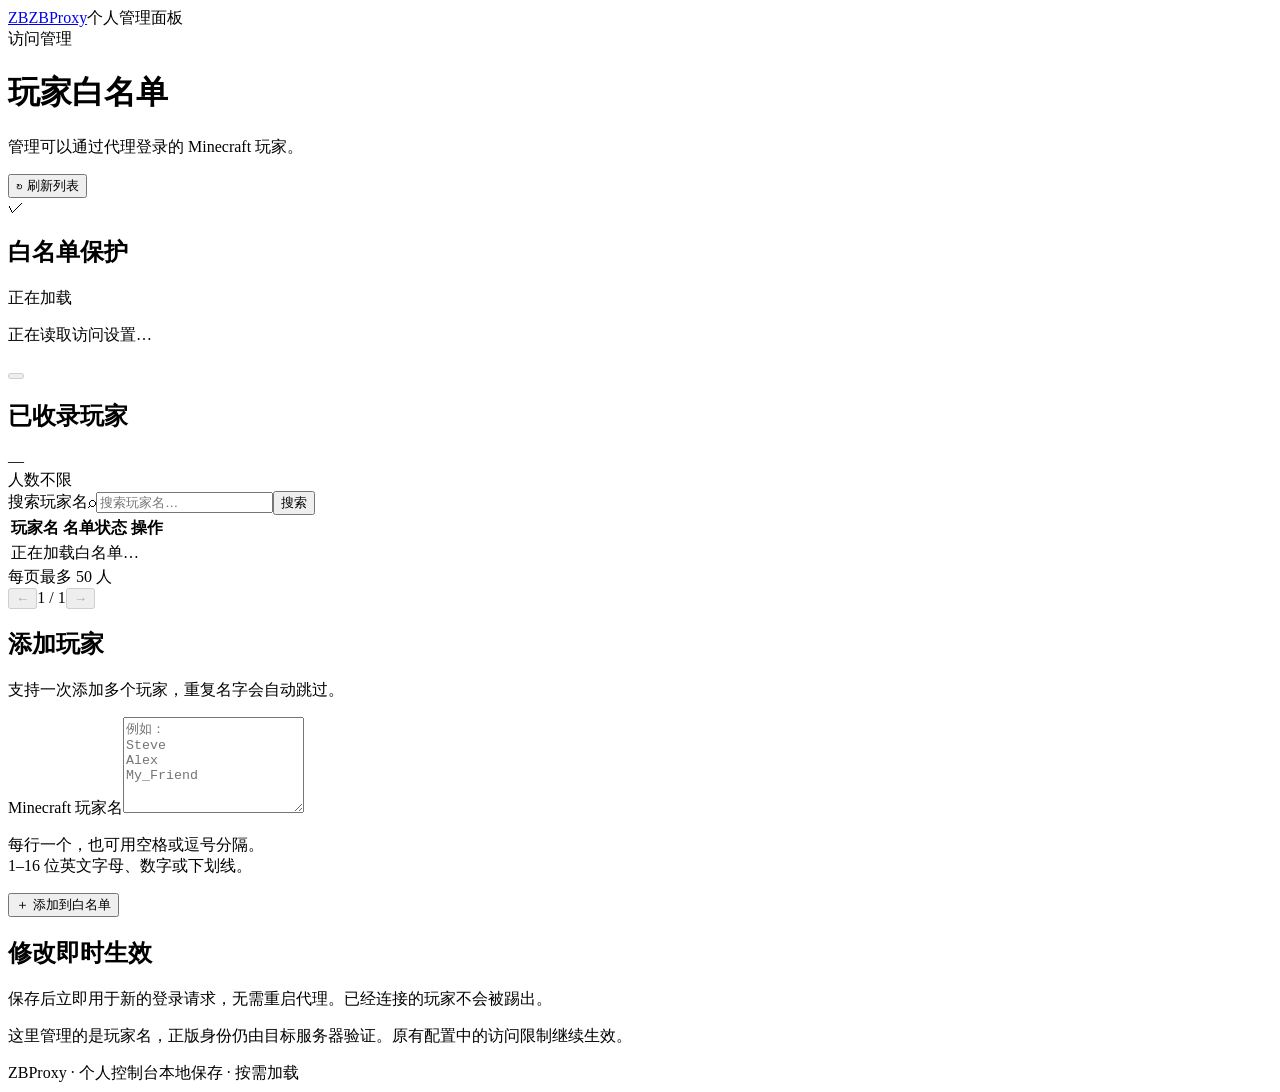
==== admin/static/index.html @ fef7be9c "feat: add embedded whitelist admin and improve relay performance" ====
<!doctype html>
<html lang="zh-CN">
<head>
  <meta charset="utf-8">
  <meta name="viewport" content="width=device-width,initial-scale=1">
  <meta name="color-scheme" content="light">
  <title>白名单 · ZBProxy</title>
  <link rel="icon" href="data:,">
  <link rel="stylesheet" href="/app.css">
  <script src="/app.js" defer></script>
</head>
<body>
  <header class="header"><div class="header-inner"><a class="brand" href="/" aria-label="ZBProxy 首页"><span class="brand-mark">ZB</span><span>ZBProxy</span></a><span class="header-label">个人管理面板</span></div></header>
  <main>
    <div class="intro"><div><div class="eyebrow">访问管理</div><h1>玩家白名单</h1><p>管理可以通过代理登录的 Minecraft 玩家。</p></div><button id="refresh" class="button secondary" type="button"><span aria-hidden="true">↻</span> 刷新列表</button></div>
    <div id="notice" class="notice" role="status" aria-live="polite" hidden></div>
    <section class="policy-card" aria-labelledby="policy-title"><div class="policy-icon" aria-hidden="true">✓</div><div class="policy-copy"><div class="policy-heading"><h2 id="policy-title">白名单保护</h2><span id="mode" class="badge">正在加载</span></div><p id="policy-description">正在读取访问设置…</p></div><button id="toggle" class="switch" type="button" role="switch" aria-checked="false" aria-label="启用白名单保护" disabled><span></span></button></section>
    <div class="workspace">
      <section class="card members" aria-labelledby="members-title">
        <div class="card-heading"><div class="heading-line"><h2 id="members-title">已收录玩家</h2><span id="count" class="count">—</span></div><span class="muted small">人数不限</span></div>
        <form id="search-form" class="search-form" role="search"><label class="sr-only" for="search">搜索玩家名</label><span aria-hidden="true" class="search-icon">⌕</span><input id="search" type="search" placeholder="搜索玩家名…" maxlength="16" autocomplete="off"><button class="button secondary compact" type="submit">搜索</button></form>
        <div class="table-wrap"><table><thead><tr><th scope="col">玩家名</th><th scope="col" class="permission-column">名单状态</th><th scope="col" class="actions-column">操作</th></tr></thead><tbody id="players"><tr><td colspan="3" class="empty">正在加载白名单…</td></tr></tbody></table></div>
        <div class="pagination"><span id="result-count" class="muted small">每页最多 50 人</span><div class="pager"><button id="previous" class="page-button" type="button" aria-label="上一页" disabled>←</button><span id="page-label" class="small">1 / 1</span><button id="next" class="page-button" type="button" aria-label="下一页" disabled>→</button></div></div>
      </section>
      <aside>
        <section class="card add-card" aria-labelledby="add-title"><h2 id="add-title">添加玩家</h2><p class="muted small">支持一次添加多个玩家，重复名字会自动跳过。</p><form id="add-form"><label for="names">Minecraft 玩家名</label><textarea id="names" rows="6" placeholder="例如：&#10;Steve&#10;Alex&#10;My_Friend" spellcheck="false" autocapitalize="off" autocomplete="off" required></textarea><p class="field-help" id="names-help">每行一个，也可用空格或逗号分隔。<br>1–16 位英文字母、数字或下划线。</p><button id="add" class="button primary full" type="submit">＋ 添加到白名单</button></form></section>
        <section class="help-card"><h2>修改即时生效</h2><p>保存后立即用于新的登录请求，无需重启代理。已经连接的玩家不会被踢出。</p><p>这里管理的是玩家名，正版身份仍由目标服务器验证。原有配置中的访问限制继续生效。</p></section>
      </aside>
    </div>
    <footer><span>ZBProxy · 个人控制台</span><span>本地保存 · 按需加载</span></footer>
  </main>
  <dialog id="confirm-dialog" aria-labelledby="dialog-title" aria-describedby="dialog-description"><form method="dialog"><h2 id="dialog-title">确认操作</h2><p id="dialog-description"></p><div class="dialog-actions"><button value="cancel" class="button secondary">取消</button><button id="confirm-button" value="confirm" class="button primary">确认</button></div></form></dialog>
</body>
</html>
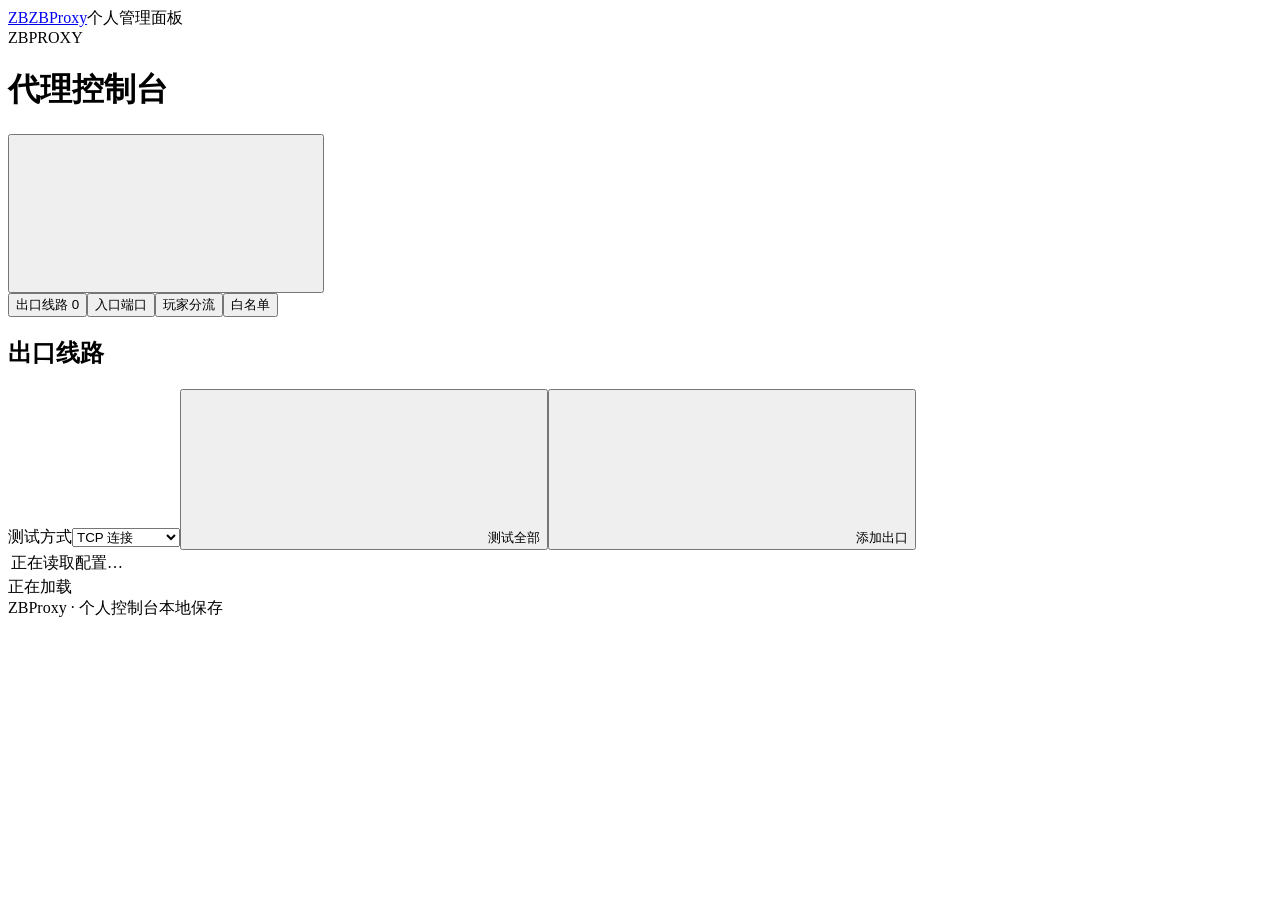
==== commit a0df38f9: "feat: add web-managed proxy routing and multiple encrypted clients" ====
--- a/admin/static/index.html
+++ b/admin/static/index.html
@@ -4,16 +4,26 @@
   <meta charset="utf-8">
   <meta name="viewport" content="width=device-width,initial-scale=1">
   <meta name="color-scheme" content="light">
-  <title>白名单 · ZBProxy</title>
+  <title>控制台 · ZBProxy</title>
   <link rel="icon" href="data:,">
   <link rel="stylesheet" href="/app.css">
   <script src="/app.js" defer></script>
+  <script src="/network.js" defer></script>
 </head>
 <body>
   <header class="header"><div class="header-inner"><a class="brand" href="/" aria-label="ZBProxy 首页"><span class="brand-mark">ZB</span><span>ZBProxy</span></a><span class="header-label">个人管理面板</span></div></header>
   <main>
-    <div class="intro"><div><div class="eyebrow">访问管理</div><h1>玩家白名单</h1><p>管理可以通过代理登录的 Minecraft 玩家。</p></div><button id="refresh" class="button secondary" type="button"><span aria-hidden="true">↻</span> 刷新列表</button></div>
+    <div class="intro"><div><div class="eyebrow">ZBPROXY</div><h1>代理控制台</h1></div><button id="refresh" class="button secondary" type="button" title="刷新当前列表" aria-label="刷新当前列表"><svg class="icon" aria-hidden="true"><use href="/icons.svg#refresh"/></svg></button></div>
     <div id="notice" class="notice" role="status" aria-live="polite" hidden></div>
+    <nav class="tabs" aria-label="管理导航"><button type="button" data-view="outbounds" aria-current="page">出口线路 <span id="outbound-count" class="count">0</span></button><button type="button" data-view="services">入口端口</button><button type="button" data-view="routes">玩家分流</button><button type="button" data-view="whitelist">白名单</button></nav>
+    <section id="network-panel" aria-labelledby="network-title">
+      <div class="section-toolbar"><h2 id="network-title">出口线路</h2><div class="toolbar-actions"><label id="probe-mode-label" class="inline-label" for="probe-mode">测试方式<select id="probe-mode"><option value="tcp">TCP 连接</option><option value="minecraft">Minecraft Ping</option></select></label><button id="probe-all" type="button" class="button secondary"><svg class="icon" aria-hidden="true"><use href="/icons.svg#activity"/></svg>测试全部</button><button id="network-add" type="button" class="button primary"><svg class="icon" aria-hidden="true"><use href="/icons.svg#plus"/></svg><span id="network-add-label">添加出口</span></button></div></div>
+      <div id="network-load-error" class="notice error" role="alert" hidden></div>
+      <div class="network-table-wrap"><table id="network-table"><thead id="network-head"></thead><tbody id="network-rows"><tr><td class="empty">正在读取配置…</td></tr></tbody></table></div>
+      <div class="section-footer"><span id="network-summary">正在加载</span><span id="network-status" role="status" aria-live="polite"></span></div>
+      <div id="probe-results" hidden><div class="section-toolbar"><h2>线路测试结果</h2><button id="clear-results" class="button secondary" type="button">清空结果</button></div><div class="network-table-wrap"><table><thead><tr><th>出口</th><th>测试方式</th><th>成功 / 次数</th><th>平均耗时</th><th>各次结果</th><th>测试时间</th></tr></thead><tbody id="probe-rows"></tbody></table></div></div>
+    </section>
+    <div id="whitelist-panel" hidden>
     <section class="policy-card" aria-labelledby="policy-title"><div class="policy-icon" aria-hidden="true">✓</div><div class="policy-copy"><div class="policy-heading"><h2 id="policy-title">白名单保护</h2><span id="mode" class="badge">正在加载</span></div><p id="policy-description">正在读取访问设置…</p></div><button id="toggle" class="switch" type="button" role="switch" aria-checked="false" aria-label="启用白名单保护" disabled><span></span></button></section>
     <div class="workspace">
       <section class="card members" aria-labelledby="members-title">
@@ -27,8 +37,10 @@
         <section class="help-card"><h2>修改即时生效</h2><p>保存后立即用于新的登录请求，无需重启代理。已经连接的玩家不会被踢出。</p><p>这里管理的是玩家名，正版身份仍由目标服务器验证。原有配置中的访问限制继续生效。</p></section>
       </aside>
     </div>
-    <footer><span>ZBProxy · 个人控制台</span><span>本地保存 · 按需加载</span></footer>
+    </div>
+    <footer><span>ZBProxy · 个人控制台</span><span id="revision-label">本地保存</span></footer>
   </main>
   <dialog id="confirm-dialog" aria-labelledby="dialog-title" aria-describedby="dialog-description"><form method="dialog"><h2 id="dialog-title">确认操作</h2><p id="dialog-description"></p><div class="dialog-actions"><button value="cancel" class="button secondary">取消</button><button id="confirm-button" value="confirm" class="button primary">确认</button></div></form></dialog>
+  <dialog id="editor-dialog" aria-labelledby="editor-title"><form id="editor-form"><div class="editor-heading"><h2 id="editor-title"></h2><button id="editor-close" class="icon-button" type="button" aria-label="关闭"><svg class="icon" aria-hidden="true"><use href="/icons.svg#x"/></svg></button></div><div id="editor-fields"></div><div id="editor-error" class="notice error" role="alert" hidden></div><div class="dialog-actions"><button id="editor-cancel" type="button" class="button secondary">取消</button><button id="editor-save" type="submit" class="button primary"><svg class="icon" aria-hidden="true"><use href="/icons.svg#save"/></svg>保存并生效</button></div></form></dialog>
 </body>
 </html>
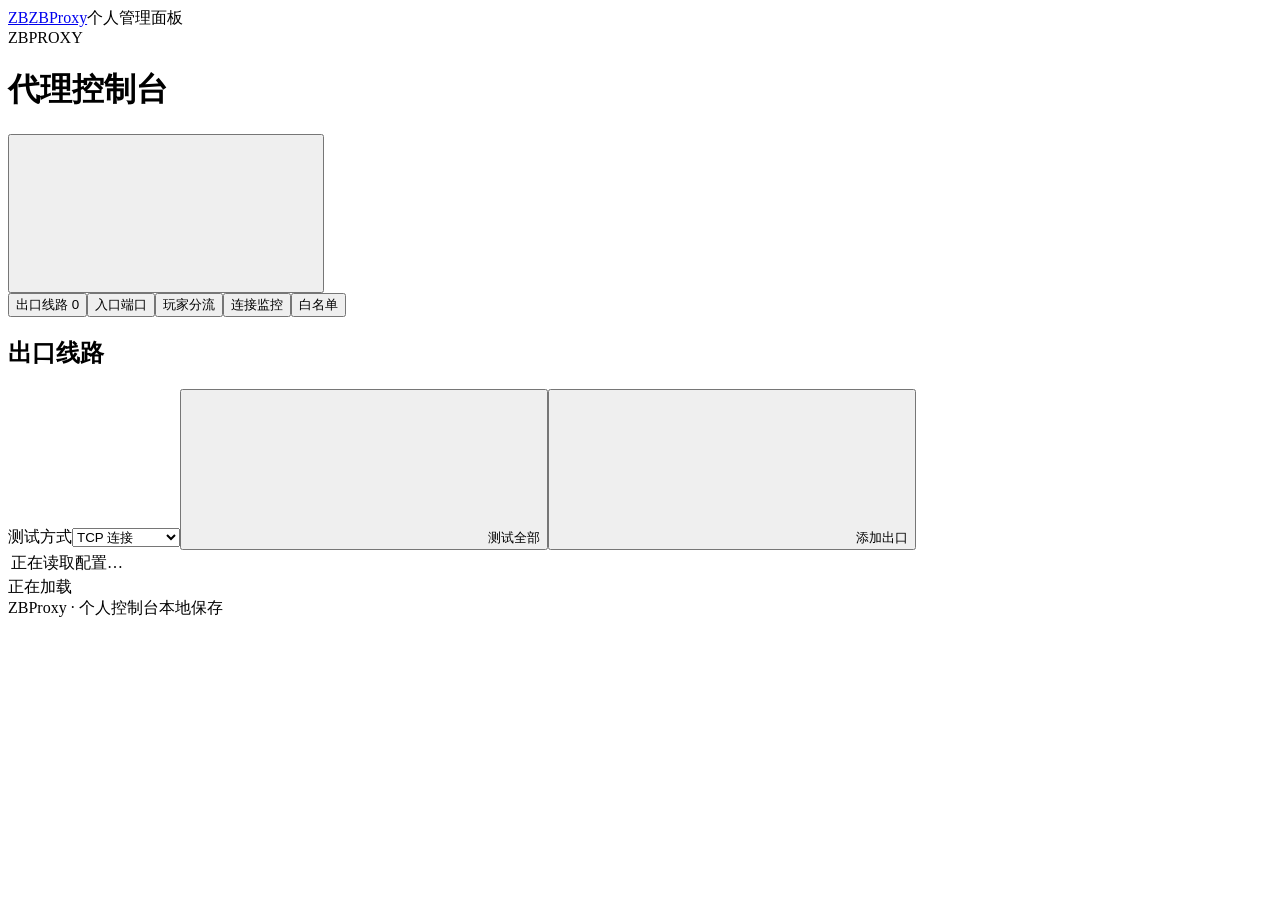
==== commit 945c132d: "feat: monitor live player routes and persist traffic statistics" ====
--- a/admin/static/index.html
+++ b/admin/static/index.html
@@ -9,13 +9,23 @@
   <link rel="stylesheet" href="/app.css">
   <script src="/app.js" defer></script>
   <script src="/network.js" defer></script>
+  <script src="/monitor.js" defer></script>
 </head>
 <body>
   <header class="header"><div class="header-inner"><a class="brand" href="/" aria-label="ZBProxy 首页"><span class="brand-mark">ZB</span><span>ZBProxy</span></a><span class="header-label">个人管理面板</span></div></header>
   <main>
     <div class="intro"><div><div class="eyebrow">ZBPROXY</div><h1>代理控制台</h1></div><button id="refresh" class="button secondary" type="button" title="刷新当前列表" aria-label="刷新当前列表"><svg class="icon" aria-hidden="true"><use href="/icons.svg#refresh"/></svg></button></div>
     <div id="notice" class="notice" role="status" aria-live="polite" hidden></div>
-    <nav class="tabs" aria-label="管理导航"><button type="button" data-view="outbounds" aria-current="page">出口线路 <span id="outbound-count" class="count">0</span></button><button type="button" data-view="services">入口端口</button><button type="button" data-view="routes">玩家分流</button><button type="button" data-view="whitelist">白名单</button></nav>
+    <nav class="tabs" aria-label="管理导航"><button type="button" data-view="outbounds" aria-current="page">出口线路 <span id="outbound-count" class="count">0</span></button><button type="button" data-view="services">入口端口</button><button type="button" data-view="routes">玩家分流</button><button type="button" data-view="monitor">连接监控</button><button type="button" data-view="whitelist">白名单</button></nav>
+    <section id="monitor-panel" aria-labelledby="monitor-title" hidden>
+      <div class="section-toolbar"><h2 id="monitor-title">连接监控</h2><span id="monitor-updated" class="muted small" role="status" aria-live="polite">正在读取</span></div>
+      <div id="monitor-error" class="notice error" role="alert" hidden></div>
+      <div id="monitor-storage-error" class="notice error" role="alert" hidden></div>
+      <dl class="monitor-summary"><div><dt>在线玩家 / 连接</dt><dd id="monitor-online">--</dd></div><div><dt>累计上传 / 下载</dt><dd id="monitor-traffic">--</dd></div><div><dt>累计连接时长</dt><dd id="monitor-duration">--</dd></div><div><dt>累计玩家 / 连接</dt><dd id="monitor-total">--</dd></div></dl>
+      <div class="monitor-toolbar"><div class="monitor-modes" role="group" aria-label="统计视图"><button type="button" data-monitor-mode="online" aria-pressed="true">当前连接</button><button type="button" data-monitor-mode="history" aria-pressed="false">累计统计</button></div><form id="monitor-search-form" role="search"><label class="sr-only" for="monitor-search">搜索玩家、UUID、入口或出口</label><input id="monitor-search" type="search" maxlength="128" placeholder="搜索玩家、入口或出口" autocomplete="off"><button class="icon-button" type="submit" aria-label="搜索" title="搜索"><svg class="icon" aria-hidden="true"><use href="/icons.svg#search"/></svg></button></form></div>
+      <div class="network-table-wrap"><table id="monitor-table"><thead id="monitor-head"></thead><tbody id="monitor-rows"><tr><td colspan="7" class="empty">正在读取连接…</td></tr></tbody></table></div>
+      <div class="pagination monitor-pagination"><span id="monitor-result-count" class="muted small"></span><div class="pager"><button id="monitor-previous" class="page-button" type="button" aria-label="上一页" title="上一页" disabled><svg class="icon" aria-hidden="true"><use href="/icons.svg#chevron-left"/></svg></button><span id="monitor-page" class="small">1 / 1</span><button id="monitor-next" class="page-button" type="button" aria-label="下一页" title="下一页" disabled><svg class="icon" aria-hidden="true"><use href="/icons.svg#chevron-right"/></svg></button></div></div>
+    </section>
     <section id="network-panel" aria-labelledby="network-title">
       <div class="section-toolbar"><h2 id="network-title">出口线路</h2><div class="toolbar-actions"><label id="probe-mode-label" class="inline-label" for="probe-mode">测试方式<select id="probe-mode"><option value="tcp">TCP 连接</option><option value="minecraft">Minecraft Ping</option></select></label><button id="probe-all" type="button" class="button secondary"><svg class="icon" aria-hidden="true"><use href="/icons.svg#activity"/></svg>测试全部</button><button id="network-add" type="button" class="button primary"><svg class="icon" aria-hidden="true"><use href="/icons.svg#plus"/></svg><span id="network-add-label">添加出口</span></button></div></div>
       <div id="network-load-error" class="notice error" role="alert" hidden></div>
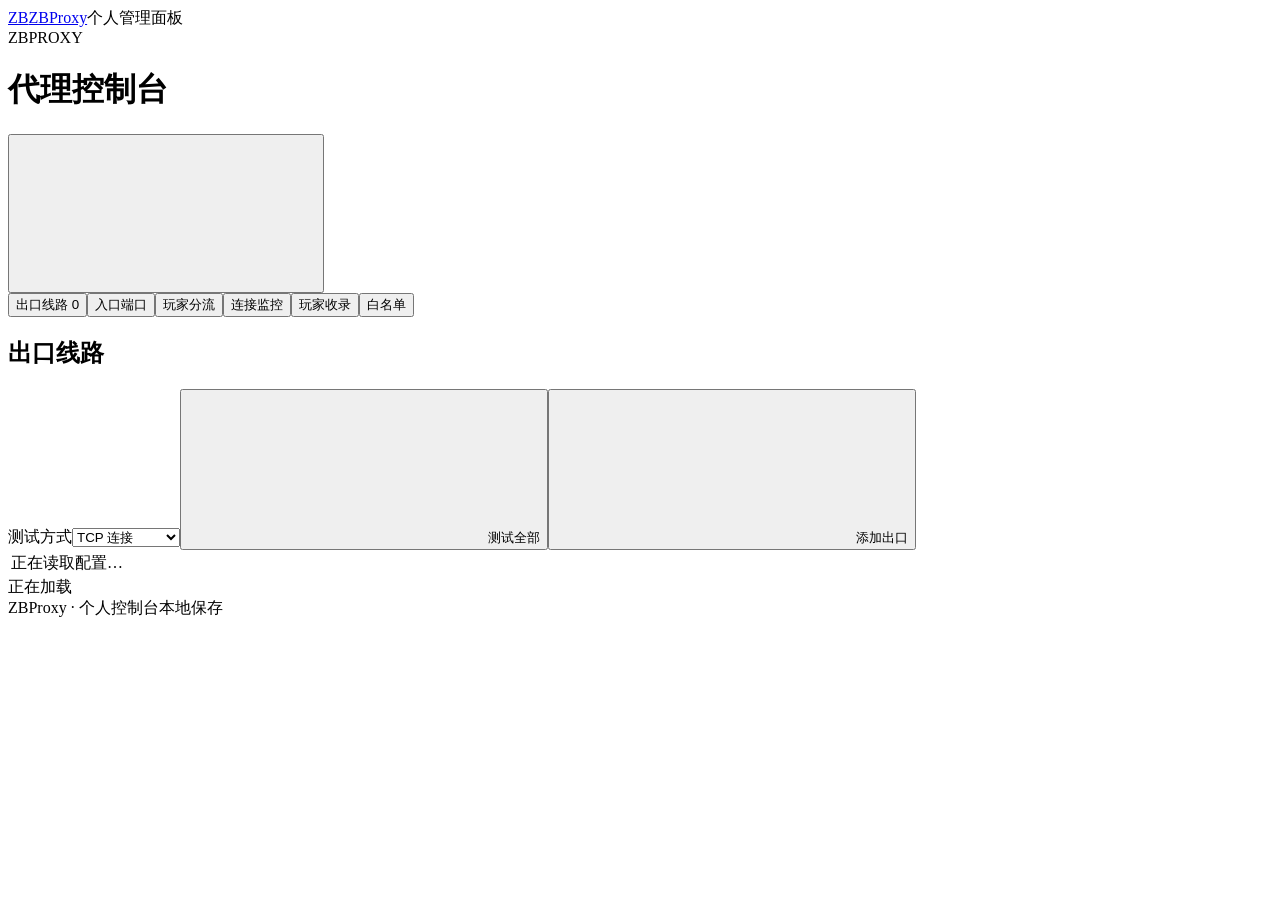
==== commit d62634a3: "feat: separate player registry and whitelist with exclusive group routing" ====
--- a/admin/static/index.html
+++ b/admin/static/index.html
@@ -16,7 +16,7 @@
   <main>
     <div class="intro"><div><div class="eyebrow">ZBPROXY</div><h1>代理控制台</h1></div><button id="refresh" class="button secondary" type="button" title="刷新当前列表" aria-label="刷新当前列表"><svg class="icon" aria-hidden="true"><use href="/icons.svg#refresh"/></svg></button></div>
     <div id="notice" class="notice" role="status" aria-live="polite" hidden></div>
-    <nav class="tabs" aria-label="管理导航"><button type="button" data-view="outbounds" aria-current="page">出口线路 <span id="outbound-count" class="count">0</span></button><button type="button" data-view="services">入口端口</button><button type="button" data-view="routes">玩家分流</button><button type="button" data-view="monitor">连接监控</button><button type="button" data-view="whitelist">白名单</button></nav>
+    <nav class="tabs" aria-label="管理导航"><button type="button" data-view="outbounds" aria-current="page">出口线路 <span id="outbound-count" class="count">0</span></button><button type="button" data-view="services">入口端口</button><button type="button" data-view="routes">玩家分流</button><button type="button" data-view="monitor">连接监控</button><button type="button" data-view="players">玩家收录</button><button type="button" data-view="whitelist">白名单</button></nav>
     <section id="monitor-panel" aria-labelledby="monitor-title" hidden>
       <div class="section-toolbar"><h2 id="monitor-title">连接监控</h2><span id="monitor-updated" class="muted small" role="status" aria-live="polite">正在读取</span></div>
       <div id="monitor-error" class="notice error" role="alert" hidden></div>
@@ -34,17 +34,18 @@
       <div id="probe-results" hidden><div class="section-toolbar"><h2>线路测试结果</h2><button id="clear-results" class="button secondary" type="button">清空结果</button></div><div class="network-table-wrap"><table><thead><tr><th>出口</th><th>测试方式</th><th>成功 / 次数</th><th>平均耗时</th><th>各次结果</th><th>测试时间</th></tr></thead><tbody id="probe-rows"></tbody></table></div></div>
     </section>
     <div id="whitelist-panel" hidden>
-    <section class="policy-card" aria-labelledby="policy-title"><div class="policy-icon" aria-hidden="true">✓</div><div class="policy-copy"><div class="policy-heading"><h2 id="policy-title">白名单保护</h2><span id="mode" class="badge">正在加载</span></div><p id="policy-description">正在读取访问设置…</p></div><button id="toggle" class="switch" type="button" role="switch" aria-checked="false" aria-label="启用白名单保护" disabled><span></span></button></section>
+    <section id="policy-card" class="policy-card" aria-labelledby="policy-title"><div class="policy-icon" aria-hidden="true">✓</div><div class="policy-copy"><div class="policy-heading"><h2 id="policy-title">白名单保护</h2><span id="mode" class="badge">正在加载</span></div><p id="policy-description">正在读取访问设置…</p></div><button id="toggle" class="switch" type="button" role="switch" aria-checked="false" aria-label="启用白名单保护" disabled><span></span></button></section>
     <div class="workspace">
       <section class="card members" aria-labelledby="members-title">
-        <div class="card-heading"><div class="heading-line"><h2 id="members-title">已收录玩家</h2><span id="count" class="count">—</span></div><span class="muted small">人数不限</span></div>
+        <div class="card-heading"><div class="heading-line"><h2 id="members-title">白名单玩家</h2><span id="count" class="count">—</span></div><span class="muted small">人数不限</span></div>
         <form id="search-form" class="search-form" role="search"><label class="sr-only" for="search">搜索玩家名</label><span aria-hidden="true" class="search-icon">⌕</span><input id="search" type="search" placeholder="搜索玩家名…" maxlength="16" autocomplete="off"><button class="button secondary compact" type="submit">搜索</button></form>
         <div class="table-wrap"><table><thead><tr><th scope="col">玩家名</th><th scope="col" class="permission-column">名单状态</th><th scope="col" class="actions-column">操作</th></tr></thead><tbody id="players"><tr><td colspan="3" class="empty">正在加载白名单…</td></tr></tbody></table></div>
         <div class="pagination"><span id="result-count" class="muted small">每页最多 50 人</span><div class="pager"><button id="previous" class="page-button" type="button" aria-label="上一页" disabled>←</button><span id="page-label" class="small">1 / 1</span><button id="next" class="page-button" type="button" aria-label="下一页" disabled>→</button></div></div>
       </section>
       <aside>
-        <section class="card add-card" aria-labelledby="add-title"><h2 id="add-title">添加玩家</h2><p class="muted small">支持一次添加多个玩家，重复名字会自动跳过。</p><form id="add-form"><label for="names">Minecraft 玩家名</label><textarea id="names" rows="6" placeholder="例如：&#10;Steve&#10;Alex&#10;My_Friend" spellcheck="false" autocapitalize="off" autocomplete="off" required></textarea><p class="field-help" id="names-help">每行一个，也可用空格或逗号分隔。<br>1–16 位英文字母、数字或下划线。</p><button id="add" class="button primary full" type="submit">＋ 添加到白名单</button></form></section>
-        <section class="help-card"><h2>修改即时生效</h2><p>保存后立即用于新的登录请求，无需重启代理。已经连接的玩家不会被踢出。</p><p>这里管理的是玩家名，正版身份仍由目标服务器验证。原有配置中的访问限制继续生效。</p></section>
+        <section id="registration-card" class="card add-card" aria-labelledby="add-title"><h2 id="add-title">添加玩家</h2><p class="muted small">支持一次添加多个玩家，重复名字会自动跳过。</p><form id="add-form"><label for="names">Minecraft 玩家名</label><textarea id="names" rows="6" placeholder="例如：&#10;Steve&#10;Alex&#10;My_Friend" spellcheck="false" autocapitalize="off" autocomplete="off" required></textarea><p class="field-help" id="names-help">每行一个，也可用空格或逗号分隔。<br>1–16 位英文字母、数字或下划线。</p><button id="add" class="button primary full" type="submit">＋ 收录玩家</button></form></section>
+        <section id="whitelist-add-card" class="card add-card"><h2>添加白名单</h2><p class="muted small">只能从已收录玩家中选择，支持搜索和多选。</p><form id="whitelist-add-form"><div id="whitelist-picker"></div><button id="whitelist-add" class="button primary full" type="submit" disabled>添加到白名单</button></form></section>
+        <section class="help-card"><h2>收录与放行分开管理</h2><p>收录玩家不会自动加入白名单。删除收录会同时移除白名单资格，已有分流仍保留占用，可在玩家分流中编辑或删除。</p><h2>修改即时生效</h2><p>保存后立即用于新的登录请求，无需重启代理。已经连接的玩家不会被踢出。</p><p>这里管理的是玩家名，正版身份仍由目标服务器验证。原有配置中的访问限制继续生效。</p></section>
       </aside>
     </div>
     </div>
